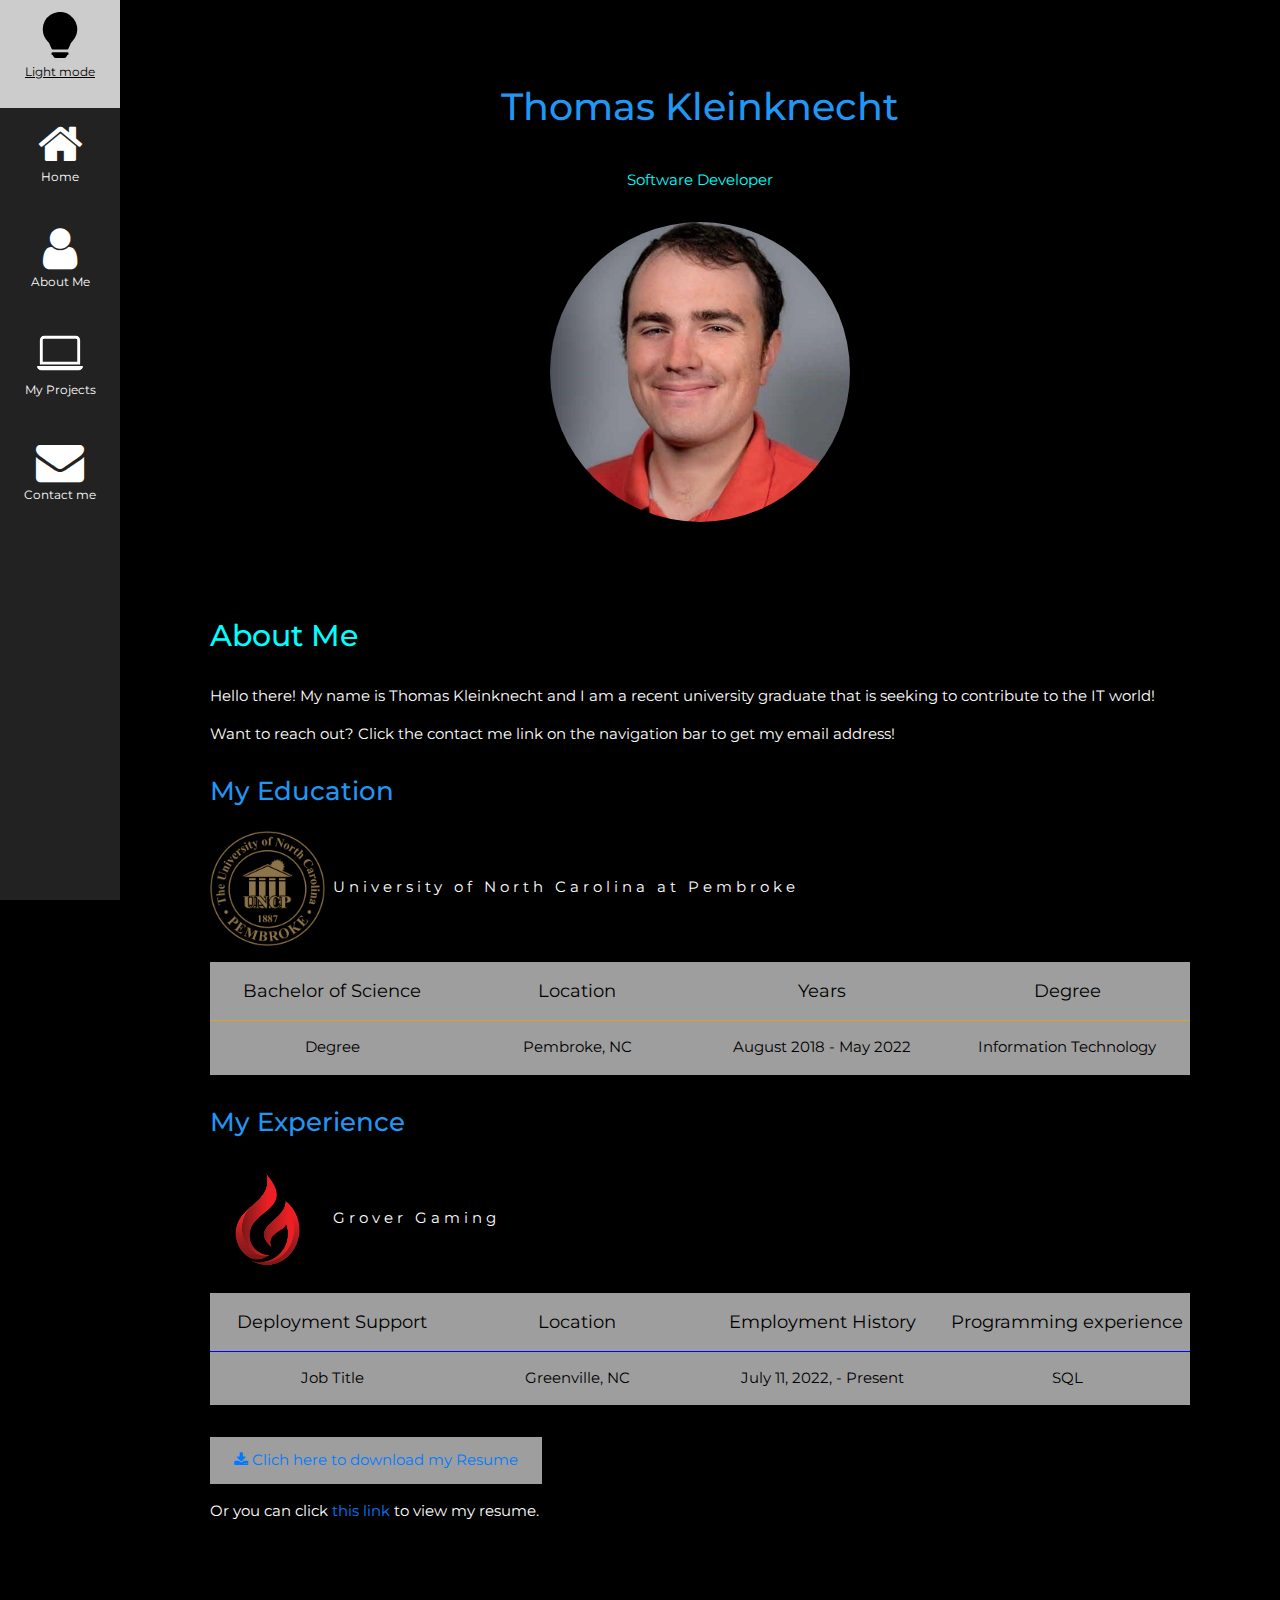
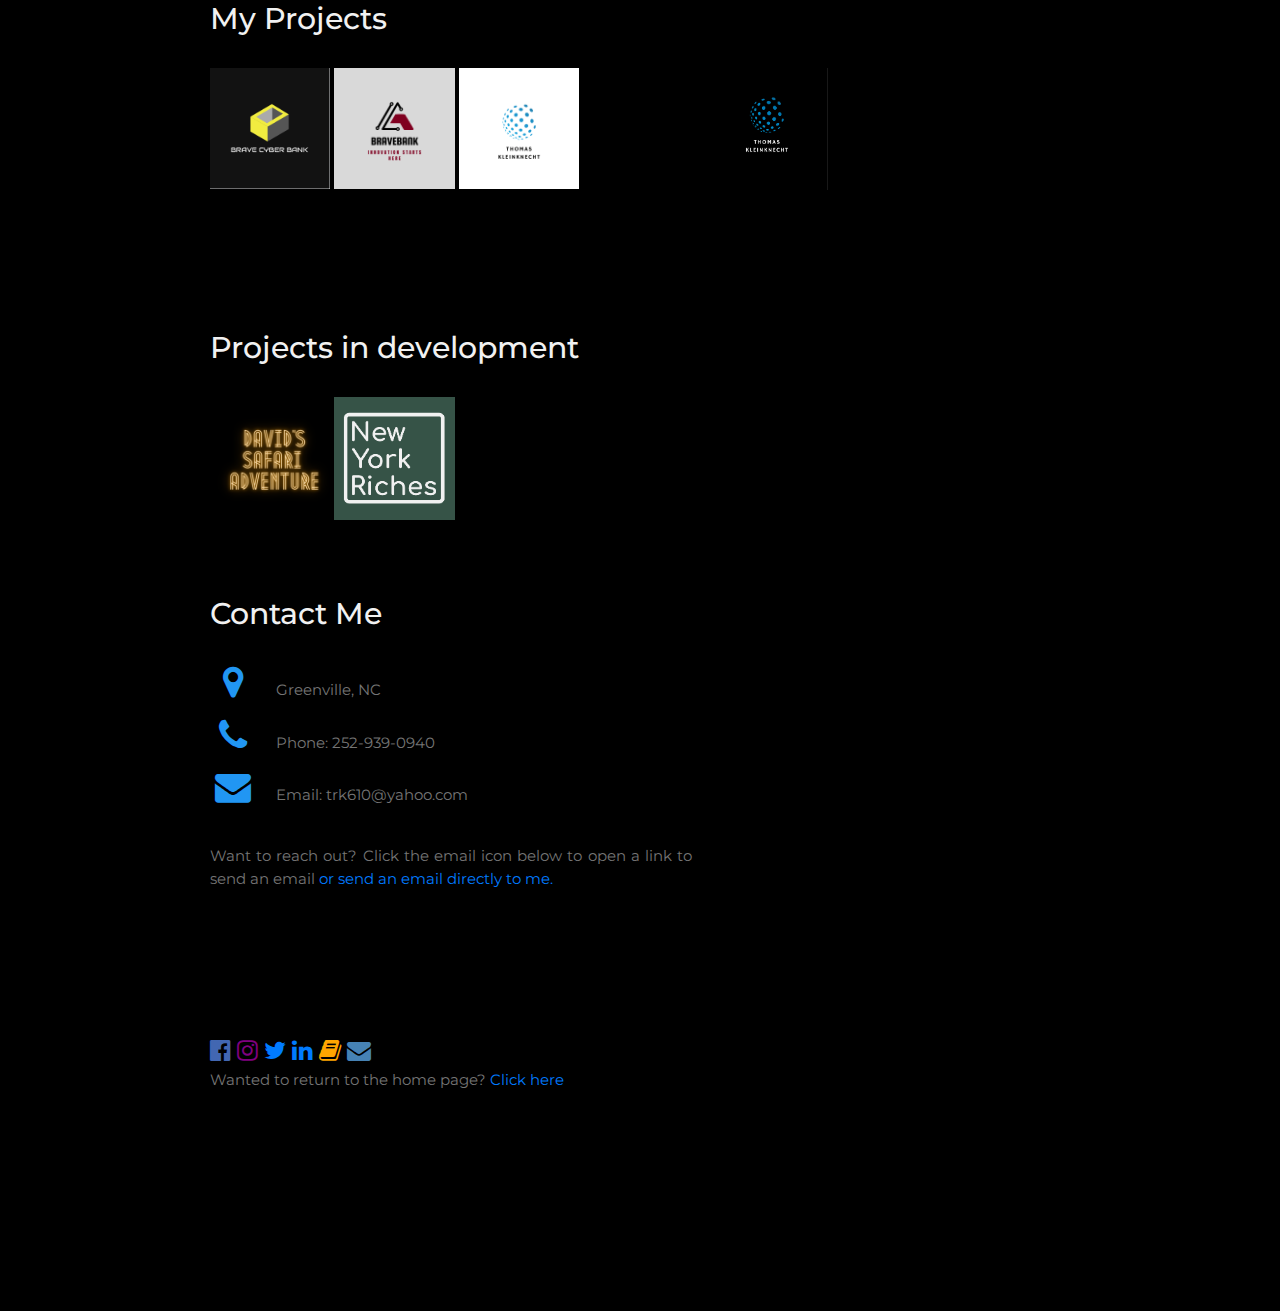
==== index-dark.html @ a7107a4b "Update index-dark.html" ====
<!-- Dark mode for my profolio site -->

<!DOCTYPE html>
<html>
<head>
<title>Thomas's Website </title>
<meta charset="UTF-8">
<meta name="viewport" content="width=device-width, initial-scale=1">
<link rel="icon" type="image/png" sizes="232x232" href="android-chrome-192x192.png">
<link rel="stylesheet" href="https://www.w3schools.com/w3css/4/w3.css">
<link rel="stylesheet" href="sheet.css">
<link rel="stylesheet" href="https://cdn.jsdelivr.net/npm/bootstrap@4.0.0/dist/css/bootstrap.min.css" integrity="sha384-Gn5384xqQ1aoWXA+058RXPxPg6fy4IWvTNh0E263XmFcJlSAwiGgFAW/dAiS6JXm" crossorigin="anonymous">
<link rel="stylesheet" href="path/to/font-awesome/css/font-awesome.min.css">
<link rel="stylesheet" href="https://fonts.googleapis.com/css?family=Montserrat">
<link rel="stylesheet" href="https://cdnjs.cloudflare.com/ajax/libs/font-awesome/4.7.0/css/font-awesome.min.css">
<style>
body, h1, h2, h3, h4, h5, h6 {
  font-family: "Montserrat", sans-serif
}

.w3-row-padding img {
  margin-bottom: 12px
}

/* This code below will set the width to 120 pixels with a black background */
.w3-sidebar {
  width: 120px;background: #222; 
} 

/* This will add a left margin to the page that will matchup with the sidebar */
#main {
  margin-left: 120px
}
/* This will remove margins from "page content" on small screens such as smartphones and tablets */
@media only screen and (max-width: 600px) {#main {margin-left: 0}}
</style>
</head>
<body class="w3-black">

<!-- 
  The icon bar will not be seem on smartphones and other small devies.
  Used and made with help from W3.css to stylize the sidebar 
-->
<nav class="w3-sidebar w3-bar-block w3-small w3-hide-small w3-center">
  <a href="index-light.html"  class="w3-bar-item w3-button w3-padding-large w3-blue">
    <svg xmlns="http://www.w3.org/2000/svg" width="46" height="46" fill="currentColor" class="bi bi-lightbulb-fill" viewBox="0 0 16 16">
      <path d="M2 6a6 6 0 1 1 10.174 4.31c-.203.196-.359.4-.453.619l-.762 1.769A.5.5 0 0 1 10.5 13h-5a.5.5 0 0 1-.46-.302l-.761-1.77a1.964 1.964 0 0 0-.453-.618A5.984 5.984 0 0 1 2 6zm3 8.5a.5.5 0 0 1 .5-.5h5a.5.5 0 0 1 0 1l-.224.447a1 1 0 0 1-.894.553H6.618a1 1 0 0 1-.894-.553L5.5 15a.5.5 0 0 1-.5-.5z"/>
    </svg>
    <p>Light mode </p>
  </a>
  
  <a href="#" class="w3-bar-item w3-button w3-padding-large w3-hover-blue">
    <i class="fa fa-home w3-xxxlarge"></i>
    <p>Home</p>
  </a>
  <a href="#about" class="w3-bar-item w3-button w3-padding-large w3-hover-blue">
    <i class="fa fa-user w3-xxxlarge"></i>
    <p>About Me </p>
  </a>
  <a href="#photos" class="w3-bar-item w3-button w3-padding-large w3-hover-blue">
    <svg xmlns="http://www.w3.org/2000/svg" width="46" height="46" fill="currentColor" class="bi bi-laptop" viewBox="0 0 16 16">
      <path d="M13.5 3a.5.5 0 0 1 .5.5V11H2V3.5a.5.5 0 0 1 .5-.5h11zm-11-1A1.5 1.5 0 0 0 1 3.5V12h14V3.5A1.5 1.5 0 0 0 13.5 2h-11zM0 12.5h16a1.5 1.5 0 0 1-1.5 1.5h-13A1.5 1.5 0 0 1 0 12.5z"/>
    </svg>
    <p>My Projects </p>
  </a>
  <a href="#contact" class="w3-bar-item w3-button w3-padding-large w3-hover-blue">
    <i class="fa fa-envelope w3-xxxlarge"></i>
    <p>Contact me </p>

  
</nav>



<!--This below will create a navigation bar for smartphones and small devices -->
<div class="w3-top w3-hide-large w3-hide-medium" id="myNavbar">
  <div class="w3-bar w3-black w3-opacity w3-hover-opacity-off w3-center w3-small">
    <a href="index-light.html" style="width:25% !important">Light Mode </a>
    <a href="#" class="w3-bar-item w3-button" style="width:25% !important">Home </a>
    <a href="#about" class="w3-bar-item w3-button" style="width:25% !important">About Me</a>
    <a href="#photos" class="w3-bar-item w3-button" style="width:25% !important">My Projects</a>
    <a href="#contact" class="w3-bar-item w3-button" style="width:25% !important">Contact Me</a>
  </div>
</div>

<!-- Page Content for my profolio -->
<div class="w3-padding-large" id="main">
 <!--Will show up as header of the site -->
  <header class="w3-container w3-padding-32 w3-center w3-black" id="home">
    <h1 class="w3-padding-16 w3-text-blue"><span class="w3-hide-small"></span> Thomas Kleinknecht</h1>
    <p class="w3-padding-16 w3-text-aqua">Software Developer</p>
    <div class="pic-view">
      <img class="picture" src="ThomasK.jpg" alt="Thomas Kleinknecht Picture">
  </div>
  </header>

 <!-- This below will be the about me section of the site.  -->
  <div class="w3-content w3-justify w3-text-white w3-padding-64" id="about">
    <h2 class="w3-text-aqua">About Me </h2>
    <hr style="width:200px" class="w3-opacity">
    <p>Hello there! My name is Thomas Kleinknecht and I am a recent university graduate that is seeking to contribute to the IT world! </p>

    <p>   Want to reach out? Click the contact me link on the navigation bar to get my email address! </p>
    </p>

    <h3 class="w3-padding-16 w3-text-blue">My Education </h3>
    <p class="w3-wide"><img src="uncp.png"> University of North Carolina at Pembroke </p>
    <div class="w3-black">
    </div>
    
    
    <div class="w3-row w3-center w3-padding-6 w3-section w3-gray">
      <div class="w3-quarter w3-section">
        <span class="w3-large">Bachelor of Science </span><br>
        <hr class="gold">
        Degree
      </div>
      <div class="w3-quarter w3-section">
        <span class="w3-large">Location  </span><br>
        <hr class="gold">
        Pembroke, NC
      </div>
      <div class="w3-quarter w3-section">
        <span class="w3-large">Years  </span><br>
        <hr class="gold">
        August 2018  -   May 2022

      </div>
      <div class="w3-quarter w3-section">
        <span class="w3-large">Degree </span><br>
        <hr class="gold">
       Information Technology
      </div>
    </div>
    <h3 class="w3-padding-16 w3-text-blue">My Experience </h3>
    <p class="w3-wide"><img src="grover.png"> Grover Gaming </p>
    <div class="w3-white">
    </div>
    
    
    <div class="w3-row w3-center w3-padding-6 w3-section w3-gray">
      <div class="w3-quarter w3-section">
        <span class="w3-large">Deployment Support </span><br>
        <hr class="blue">
        Job Title
      </div>
      <div class="w3-quarter w3-section">
        <span class="w3-large">Location  </span><br>
        <hr class="blue">
        Greenville, NC
      </div>
      <div class="w3-quarter w3-section">
        <span class="w3-large">Employment History  </span><br>
        <hr class="blue">
        July 11, 2022,  -   Present 
      </div>
      <div class="w3-quarter w3-section">
        <span class="w3-large">Programming experience </span><br>
        <hr class="blue">
        SQL
      </div>
    </div>
    <button class="w3-button w3-grey w3-padding-large w3-section">
    <a href="Thomas_Kleinknecht_Resume.pdf" target="_blank"><i class="fa fa-download"></i> Clich here to download my Resume </a>
    </button>
    <p>
      Or you can click <a href="https://docs.google.com/document/d/1OtsL4qNmpnquXPezZ0rL-PAHbbCFYBATokpCuywB1x0/edit#">this link </a> to 
      view my resume.  
    </p>
   
   
  
  <!-- Section for my projects on the site -->
  <div class="w3-padding-64 w3-content" id="photos">
    <h2 class="w3-text-light-grey">My Projects </h2>
    <hr style="width:200px" class="w3-opacity">

    
    <!-- Code below places and adjusts the images that have been placed on site -->
    <div class="w3-row-padding" style="margin:0 -16px">
      <div class="w3-half">
        <a href="https://github.com/trk-999/bravecyberbank"><img src="CyberBank_logo.png" style="width:25%"></a>
        <a href="https://github.com/trk-999/BraveCyberBankVersion2"> <img src="bravebank.jpg.png" style="width:25%"></a>
        <a href="https://github.com/trk-999/Profolio"><img src="Thomas_Kleinknecht.png" style="width:25%"></a>
      </div>
      
      <div class="w3-half">
        <a href="https://github.com/trk-999/thomas-kleinknecht.github.io"><img src="updated-logo - Copy.png" style="width:25%"></a>
      </div>
    <!-- End the photos for the page -->
    </div>
  <!-- End finished projects for the page -->
  </div>

  <div class="w3-padding-64 w3-content" id="photos">
    <h2 class="w3-text-light-grey">Projects in development </h2>
    <hr style="width:200px" class="w3-opacity">

    <div class="w3-row-padding" style="margin:0 -16px">
      <div class="w3-half">
        <a href="https://github.com/trk-999/david-safarai-adventure/tree/main"><img src="david.png" style="width:25%"></a>
        <a href="https://github.com/trk-999/new-york-riches"><img src="new-york-riches.png" style="width:25%;"></a>
        

 <!-- Begins the contact section for the profolio -->
  <div class="w3-padding-64 w3-content w3-text-grey" id="contact">
    <h2 class="w3-text-light-grey">Contact Me</h2>
    <hr style="width:200px" class="w3-opacity">

    <div class="w3-section">
      <p><i class="fa fa-map-marker fa-fw w3-text-blue w3-xxlarge w3-margin-right"></i> Greenville, NC</p>
      <p><i class="fa fa-phone fa-fw w3-text-blue w3-xxlarge w3-margin-right"></i> Phone: 252-939-0940</p>
      <p><i class="fa fa-envelope fa-fw w3-text-blue w3-xxlarge w3-margin-right"> </i> Email: trk610@yahoo.com</p>
    </div><br>
    <p>Want to reach out? Click the email icon below to open a link to send an email <a href="mailto:trk610@yahoo.com">or send an email directly to me.</a></p>

   
    <!-- Ends the contact section for my profolio -->
  </div>
  
    <!-- This is the ending section of content for my profolio  -->
  <footer class="w3-content w3-padding-64 w3-text-grey w3-xlarge">
    <a href="https://www.facebook.com/thomas.kleinknecht.54"<i class="fa fa-facebook-official w3-hover-opacity" style="color: #4267B2"></i> </a>
    <a href="https://www.instagram.com/thom.k610/?theme=dark"<i class="fa fa-instagram w3-hover-opacity" style="color:purple"></i> </a>
    <a href="https://twitter.com/Trk610K"><i class="fa fa-twitter w3-hover-opacity"></i></a>
    <a href="https://www.linkedin.com/in/thomas-kleinknecht/"<i class="fa fa-linkedin w3-hover-opacity"></i> </a>
    <a href="https://thomaskleinknecht.substack.com/"><i class="fa fa-book" style="color:orange"></i></a>
    <a href="mailto:trk610@yahoo.com"><i class="fa fa-envelope" style="color:steelblue;"></i> </a>
    <p class="w3-medium">Wanted to return to the home page? <a href="file:///C:/Users/trk61/OneDrive/Desktop/Profolio/index-dark.html"  class="w3-hover-text-white"> Click here</a></p>
  <!-- The last part of footer. -->
  </footer>

<!-- Finishes all the content of my profolio -->
</div>

</body>
</html>
---- sheet.css ----
.picture {
    width: 300px;
    border-radius: 150px;
}

img {
    width: 115px;
    length: 115px;
}

hr.blue {
    border-top: 1px solid blue;
  }

  hr.gold {
    border-top: 1px solid goldenrod;
  }
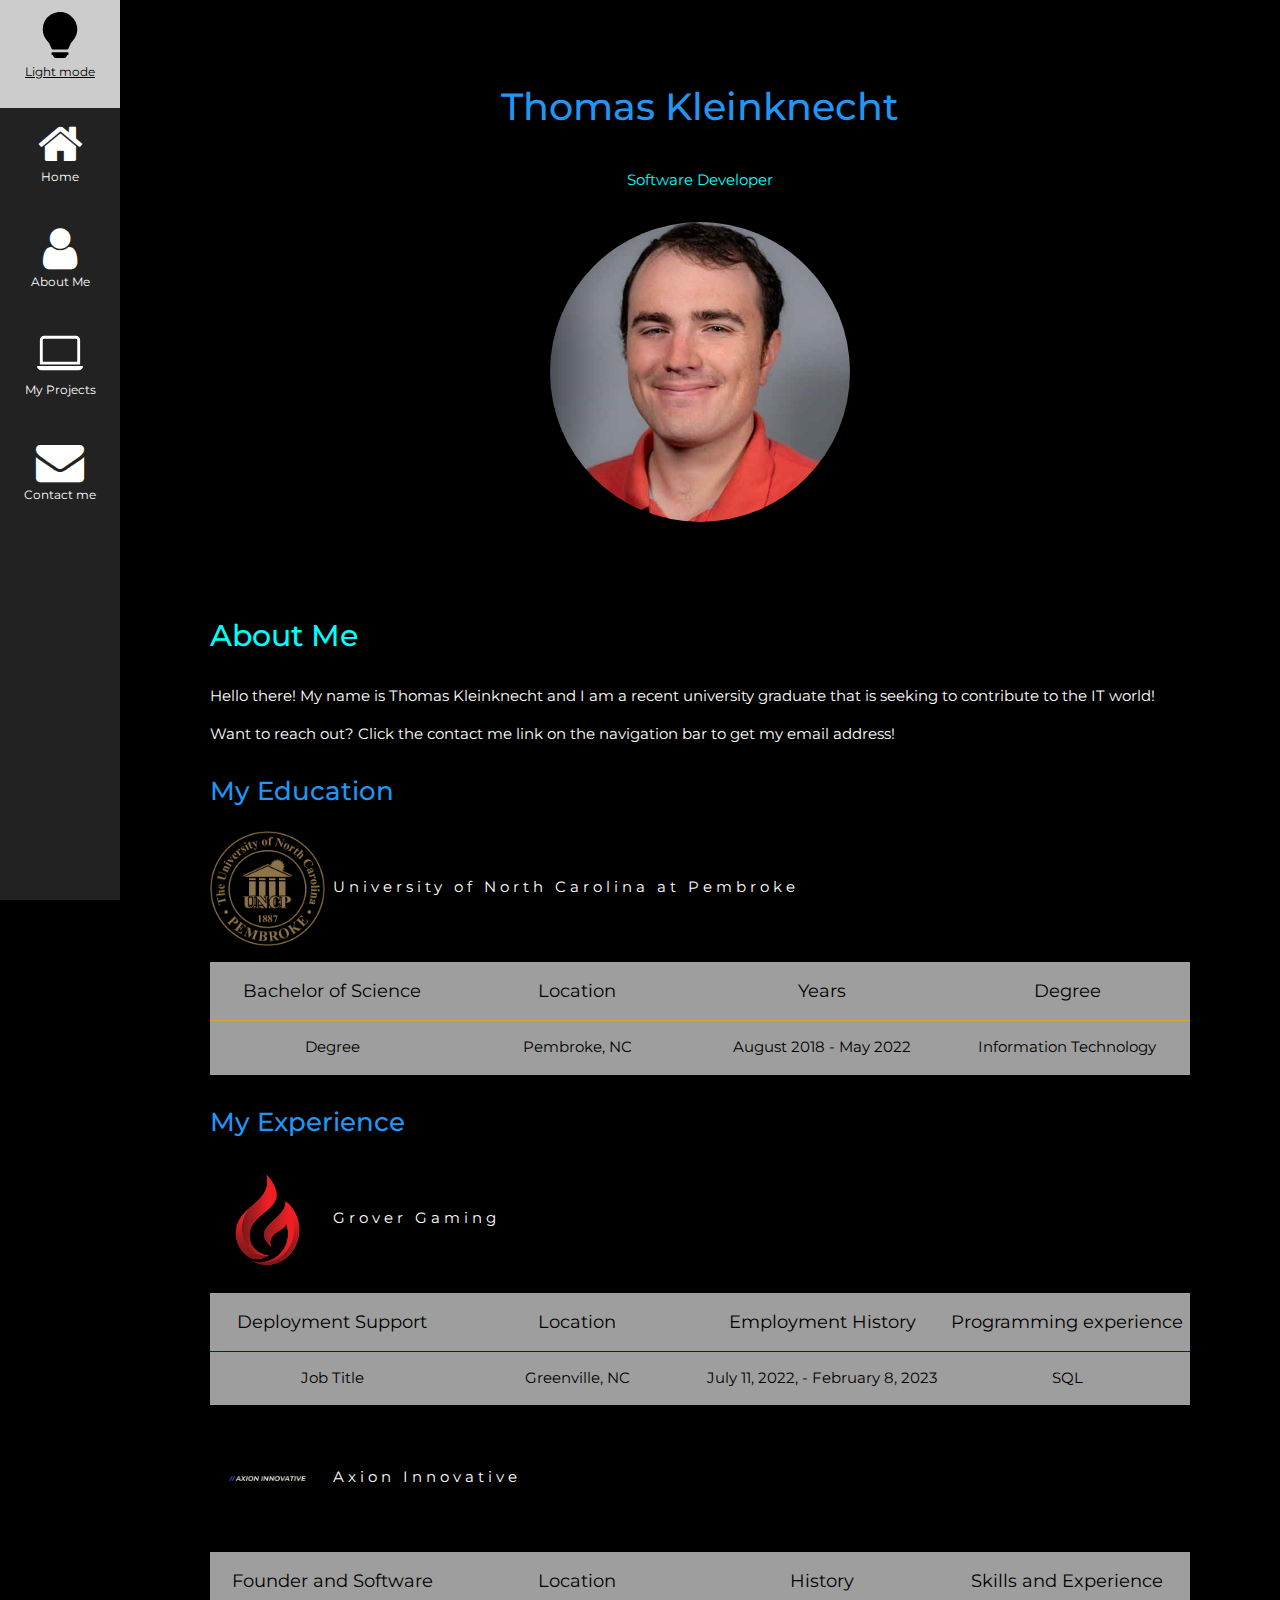
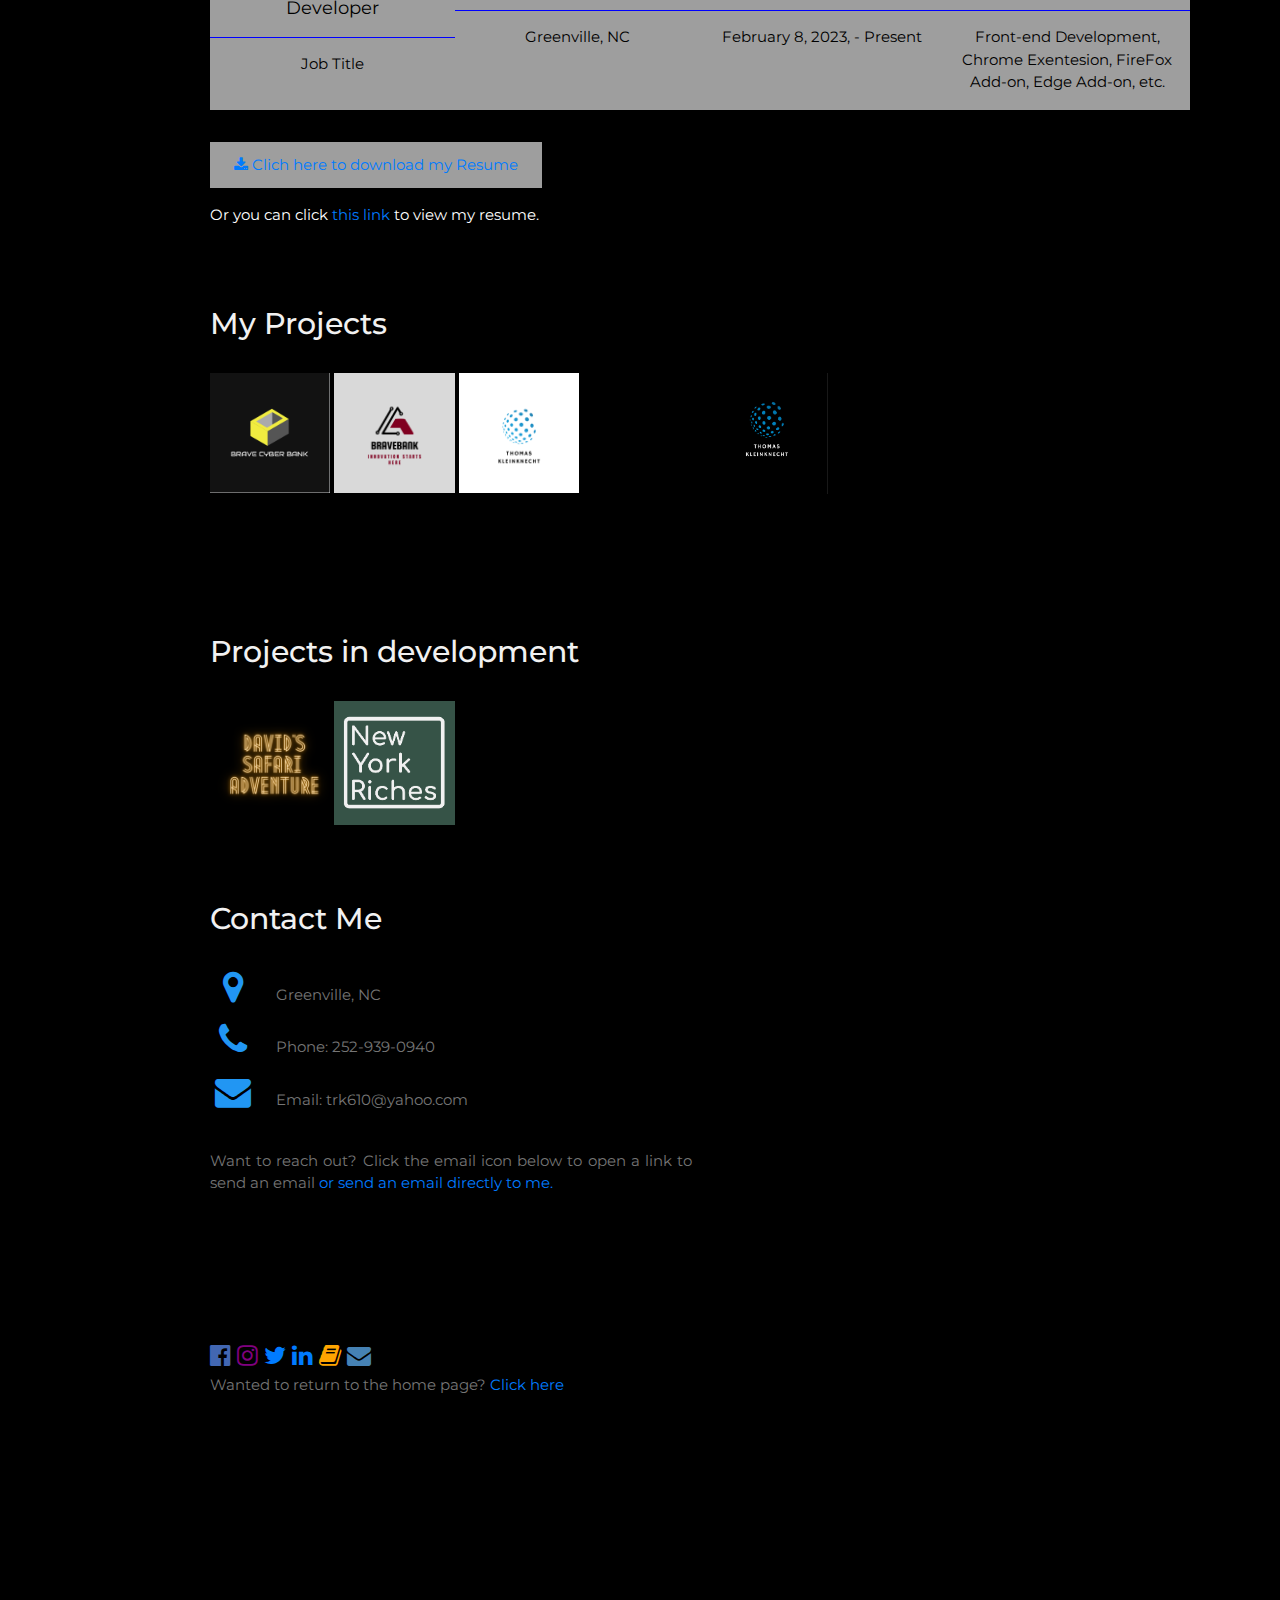
==== commit e23a50f2: "Updating website." ====
--- a/index-dark.html
+++ b/index-dark.html
@@ -152,7 +152,7 @@
       <div class="w3-quarter w3-section">
         <span class="w3-large">Employment History  </span><br>
         <hr class="blue">
-        July 11, 2022,  -   Present 
+        July 11, 2022,  -   February 8, 2023 
       </div>
       <div class="w3-quarter w3-section">
         <span class="w3-large">Programming experience </span><br>
@@ -160,6 +160,32 @@
         SQL
       </div>
     </div>
+
+    
+    <p class="w3-wide"><img src="axion.png"> Axion Innovative </p>
+    <div class="w3-row w3-center w3-padding-6 w3-section w3-gray">
+      <div class="w3-quarter w3-section">
+        <span class="w3-large">Founder and Software Developer </span><br>
+        <hr class="blue">
+        Job Title
+      </div>
+      <div class="w3-quarter w3-section">
+        <span class="w3-large">Location  </span><br>
+        <hr class="blue">
+        Greenville, NC
+      </div>
+      <div class="w3-quarter w3-section">
+        <span class="w3-large"> History  </span><br>
+        <hr class="blue">
+        February 8, 2023,  -   Present
+      </div>
+      <div class="w3-quarter w3-section">
+        <span class="w3-large"> Skills and Experience </span><br>
+        <hr class="blue">
+        Front-end Development, Chrome Exentesion, FireFox Add-on, Edge Add-on, etc.
+      </div>
+    </div>
+
     <button class="w3-button w3-grey w3-padding-large w3-section">
     <a href="Thomas_Kleinknecht_Resume.pdf" target="_blank"><i class="fa fa-download"></i> Clich here to download my Resume </a>
     </button>
@@ -226,7 +252,7 @@
     <a href="https://www.linkedin.com/in/thomas-kleinknecht/"<i class="fa fa-linkedin w3-hover-opacity"></i> </a>
     <a href="https://thomaskleinknecht.substack.com/"><i class="fa fa-book" style="color:orange"></i></a>
     <a href="mailto:trk610@yahoo.com"><i class="fa fa-envelope" style="color:steelblue;"></i> </a>
-    <p class="w3-medium">Wanted to return to the home page? <a href="file:///C:/Users/trk61/OneDrive/Desktop/Profolio/index-dark.html"  class="w3-hover-text-white"> Click here</a></p>
+    <p class="w3-medium">Wanted to return to the home page? <a href="index-dark.html"  class="w3-hover-text-white"> Click here</a></p>
   <!-- The last part of footer. -->
   </footer>
 
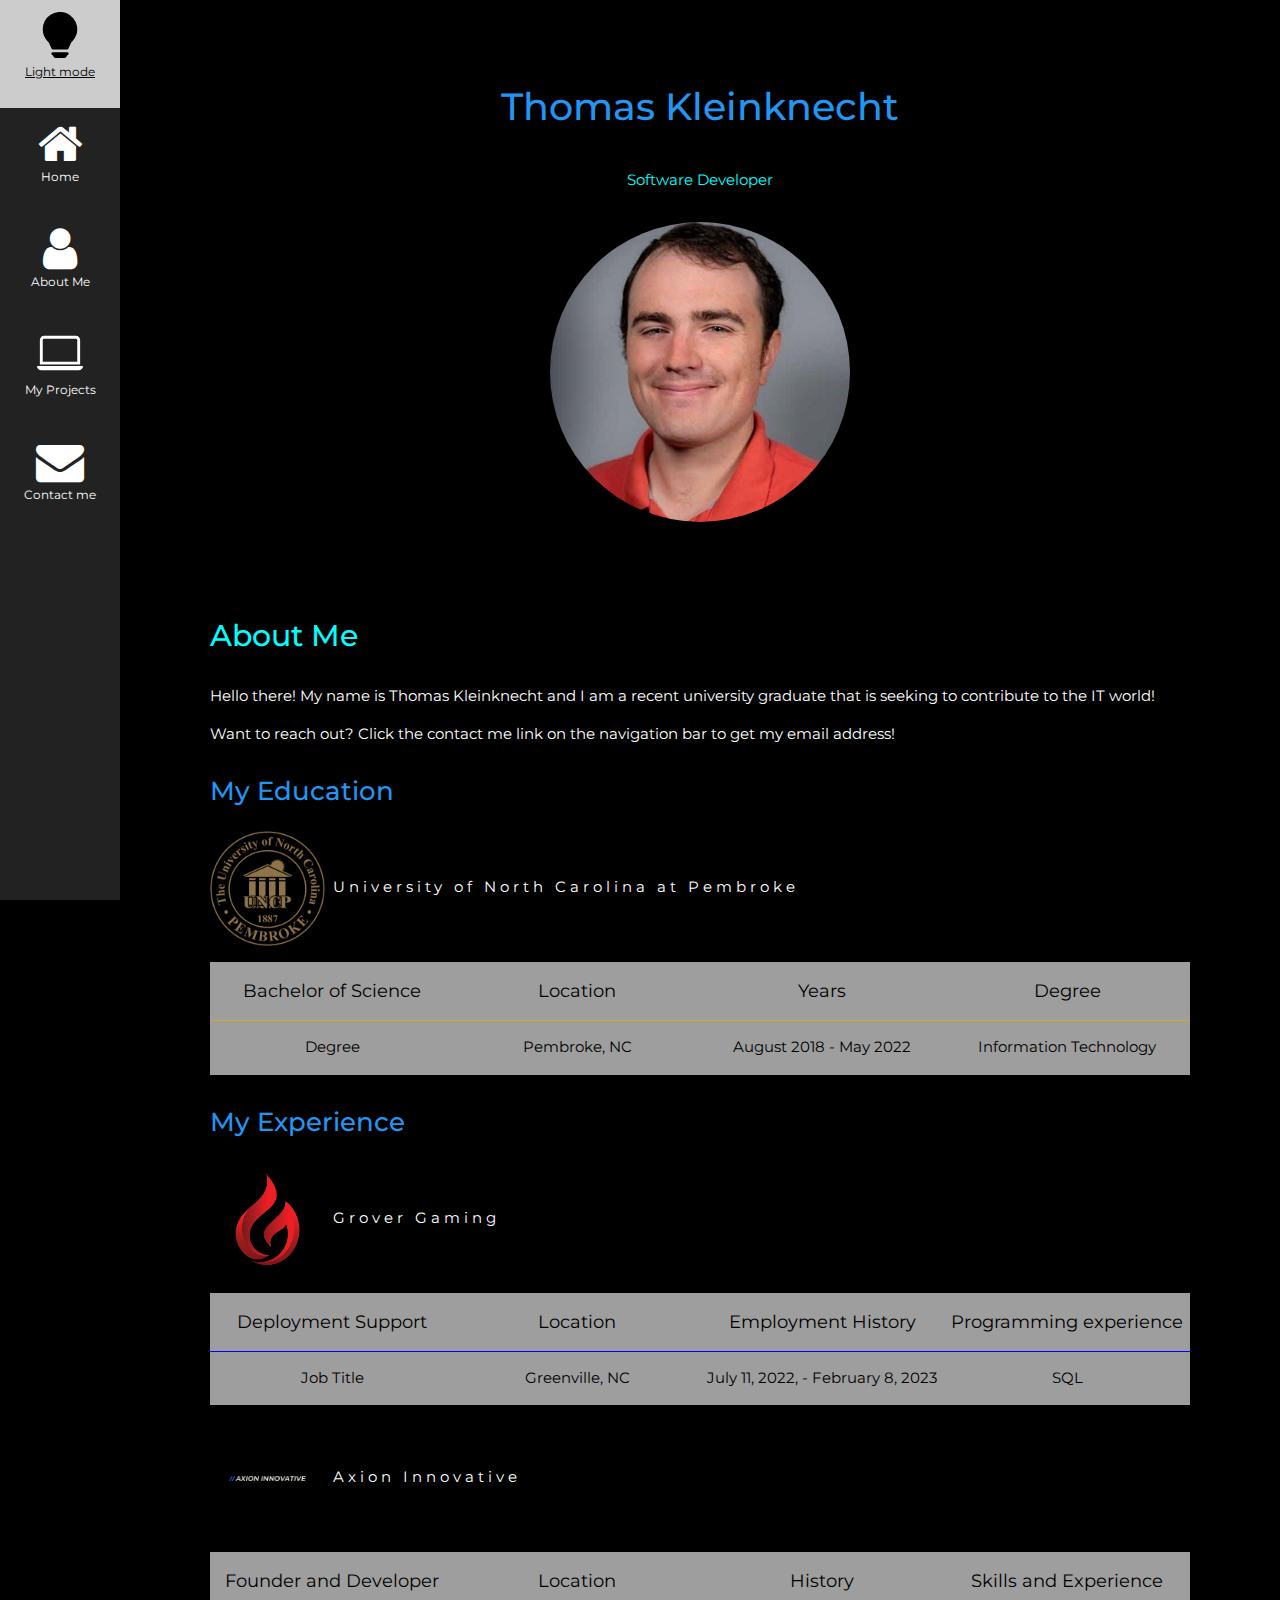
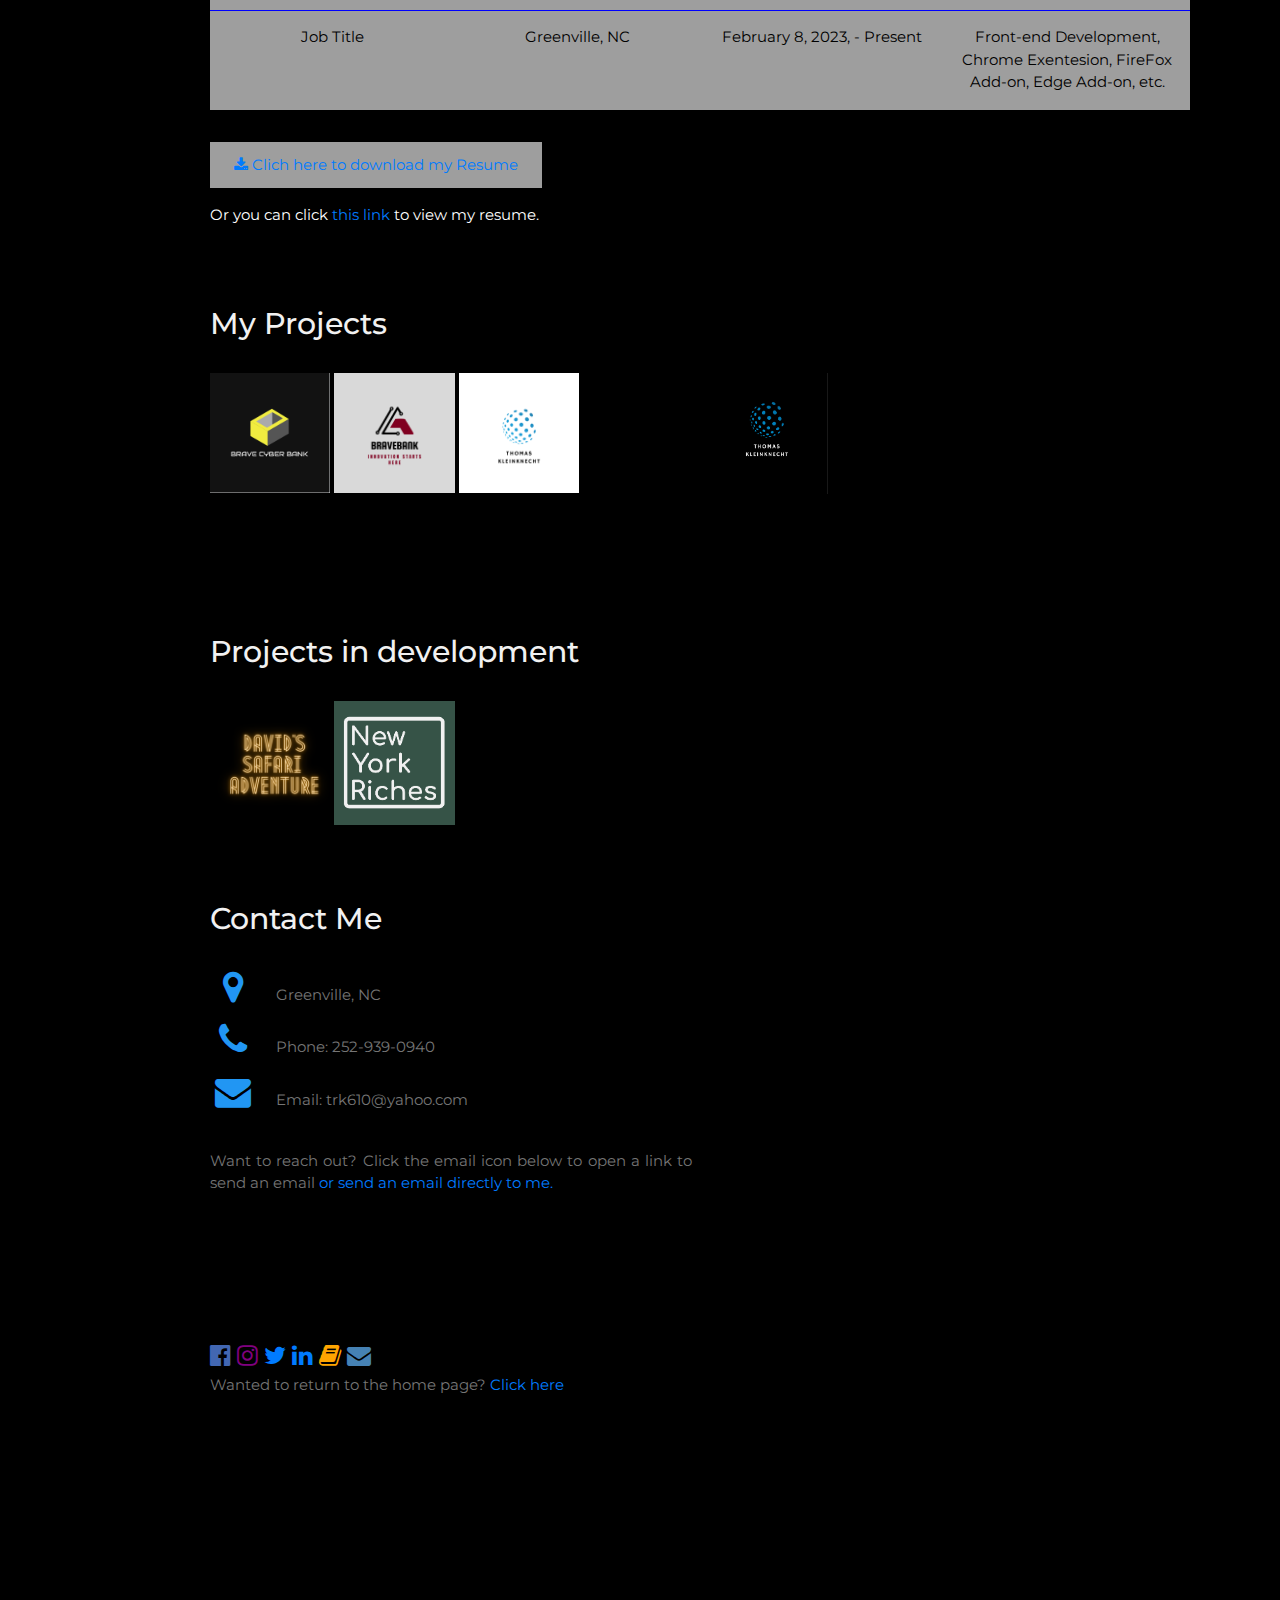
==== commit a40c9a97: "Modifying and updating website." ====
--- a/index-dark.html
+++ b/index-dark.html
@@ -165,7 +165,7 @@
     <p class="w3-wide"><img src="axion.png"> Axion Innovative </p>
     <div class="w3-row w3-center w3-padding-6 w3-section w3-gray">
       <div class="w3-quarter w3-section">
-        <span class="w3-large">Founder and Software Developer </span><br>
+        <span class="w3-large">Founder and Developer </span><br>
         <hr class="blue">
         Job Title
       </div>
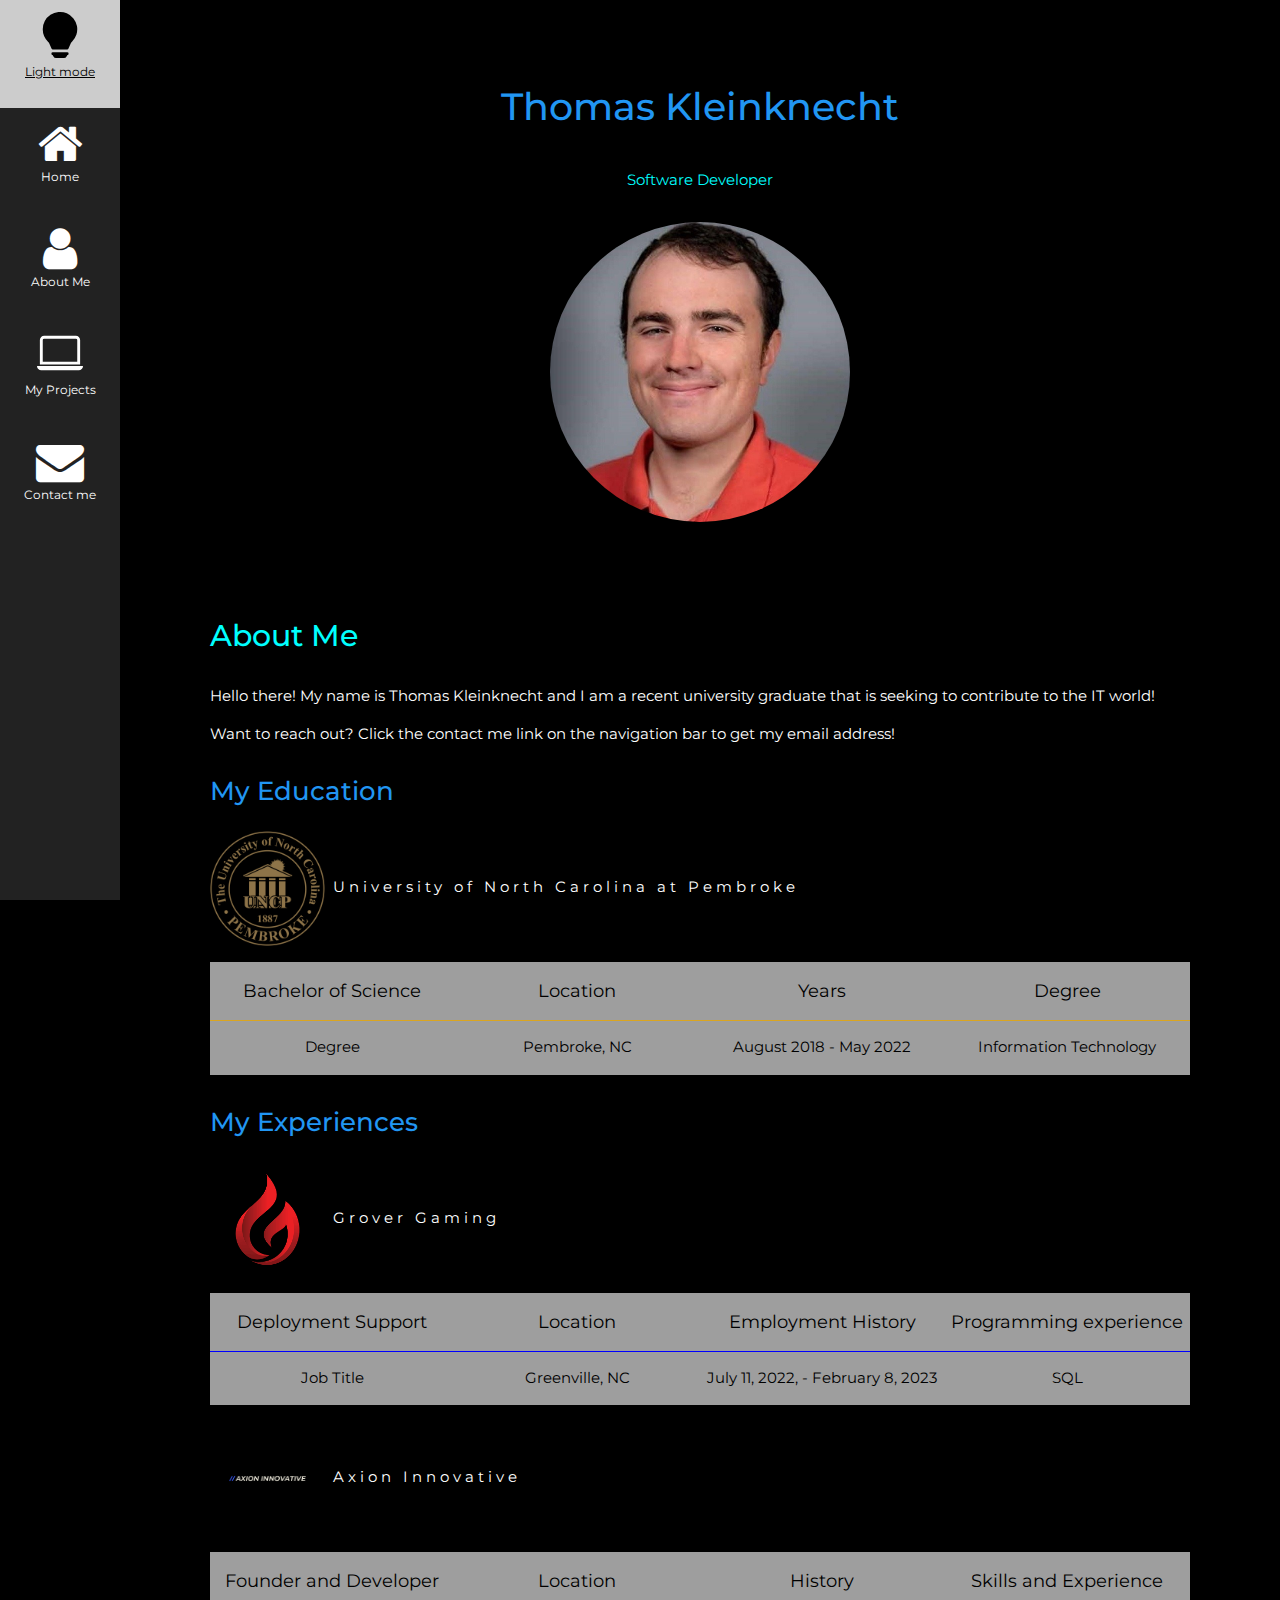
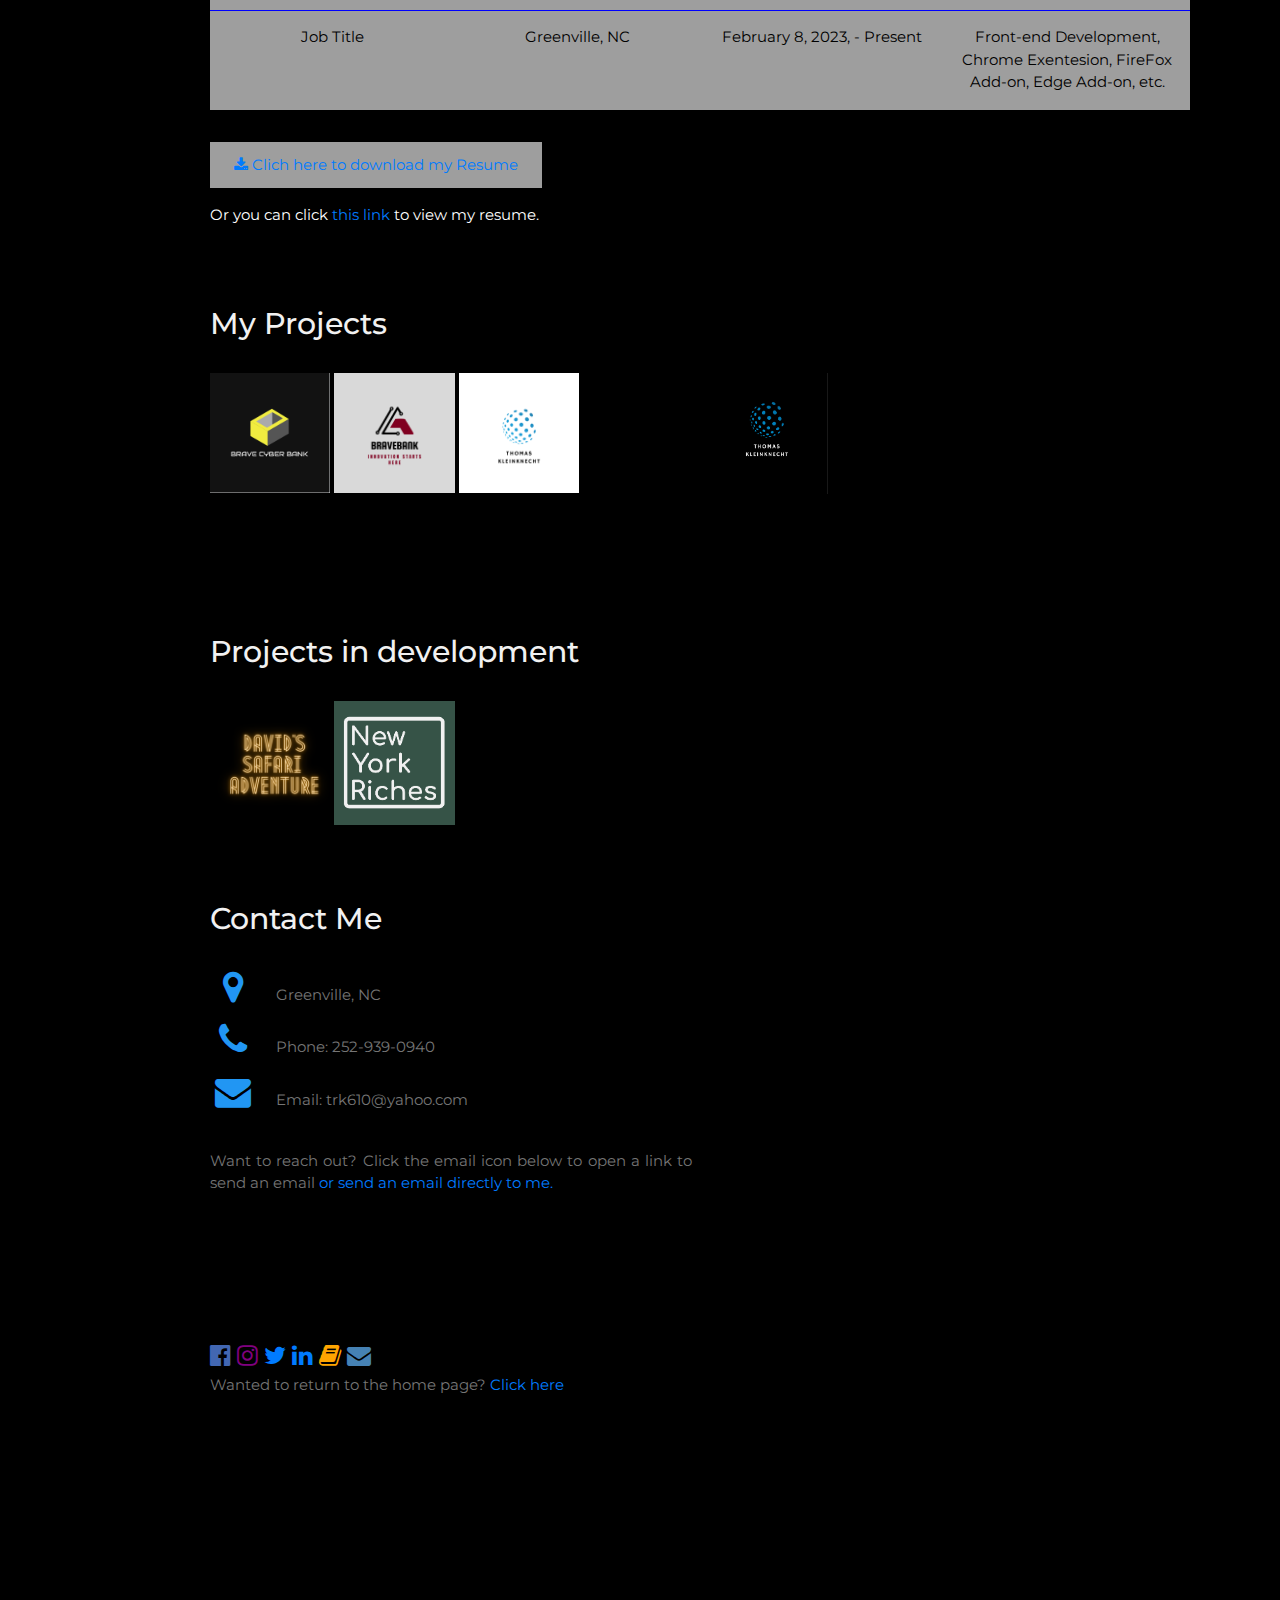
==== commit 1e51da8e: "Modifying website." ====
--- a/index-dark.html
+++ b/index-dark.html
@@ -132,7 +132,7 @@
        Information Technology
       </div>
     </div>
-    <h3 class="w3-padding-16 w3-text-blue">My Experience </h3>
+    <h3 class="w3-padding-16 w3-text-blue">My Experiences </h3>
     <p class="w3-wide"><img src="grover.png"> Grover Gaming </p>
     <div class="w3-white">
     </div>
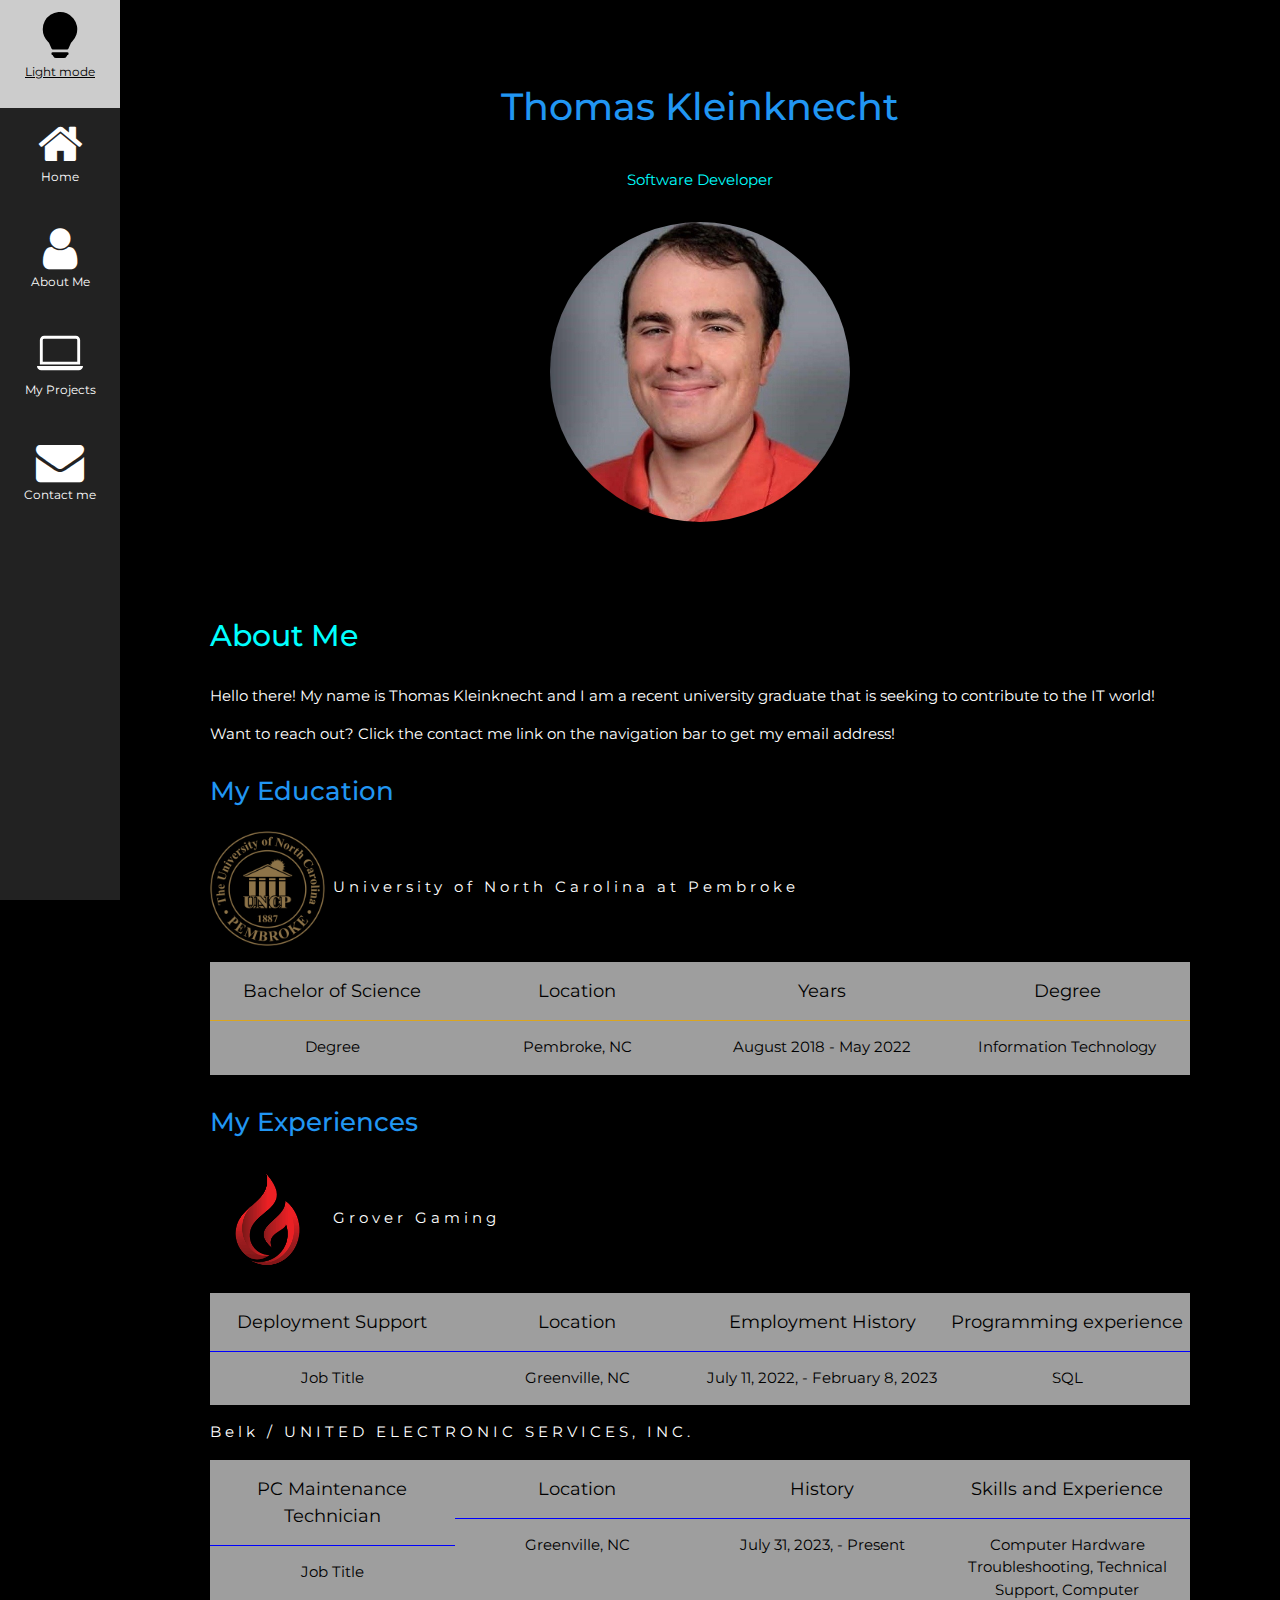
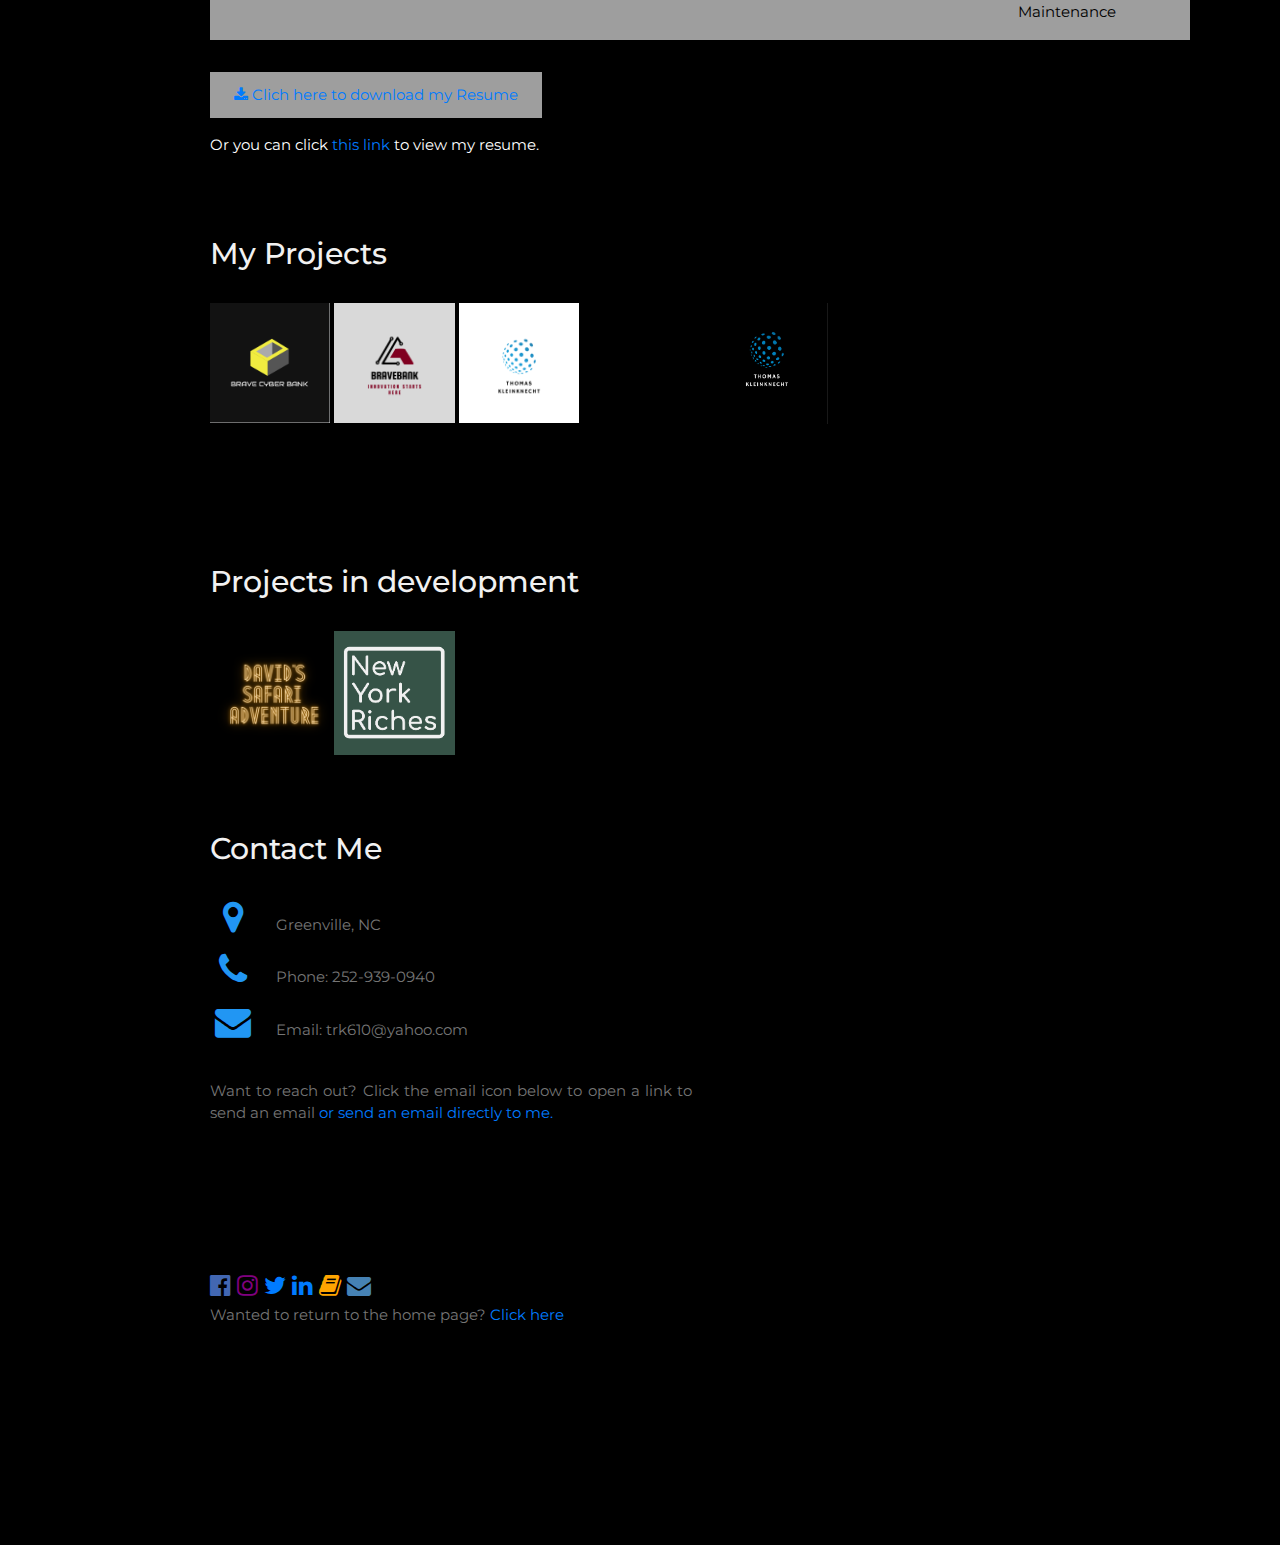
==== commit ec3f68b2: "Changes to website" ====
--- a/index-dark.html
+++ b/index-dark.html
@@ -162,10 +162,10 @@
     </div>
 
     
-    <p class="w3-wide"><img src="axion.png"> Axion Innovative </p>
+    <p class="w3-wide"> Belk / UNITED ELECTRONIC SERVICES, INC.  </p>
     <div class="w3-row w3-center w3-padding-6 w3-section w3-gray">
       <div class="w3-quarter w3-section">
-        <span class="w3-large">Founder and Developer </span><br>
+        <span class="w3-large">PC Maintenance Technician </span><br>
         <hr class="blue">
         Job Title
       </div>
@@ -177,12 +177,12 @@
       <div class="w3-quarter w3-section">
         <span class="w3-large"> History  </span><br>
         <hr class="blue">
-        February 8, 2023,  -   Present
+        July 31, 2023,  -   Present
       </div>
       <div class="w3-quarter w3-section">
         <span class="w3-large"> Skills and Experience </span><br>
         <hr class="blue">
-        Front-end Development, Chrome Exentesion, FireFox Add-on, Edge Add-on, etc.
+        Computer Hardware Troubleshooting, Technical Support, Computer Maintenance
       </div>
     </div>
 
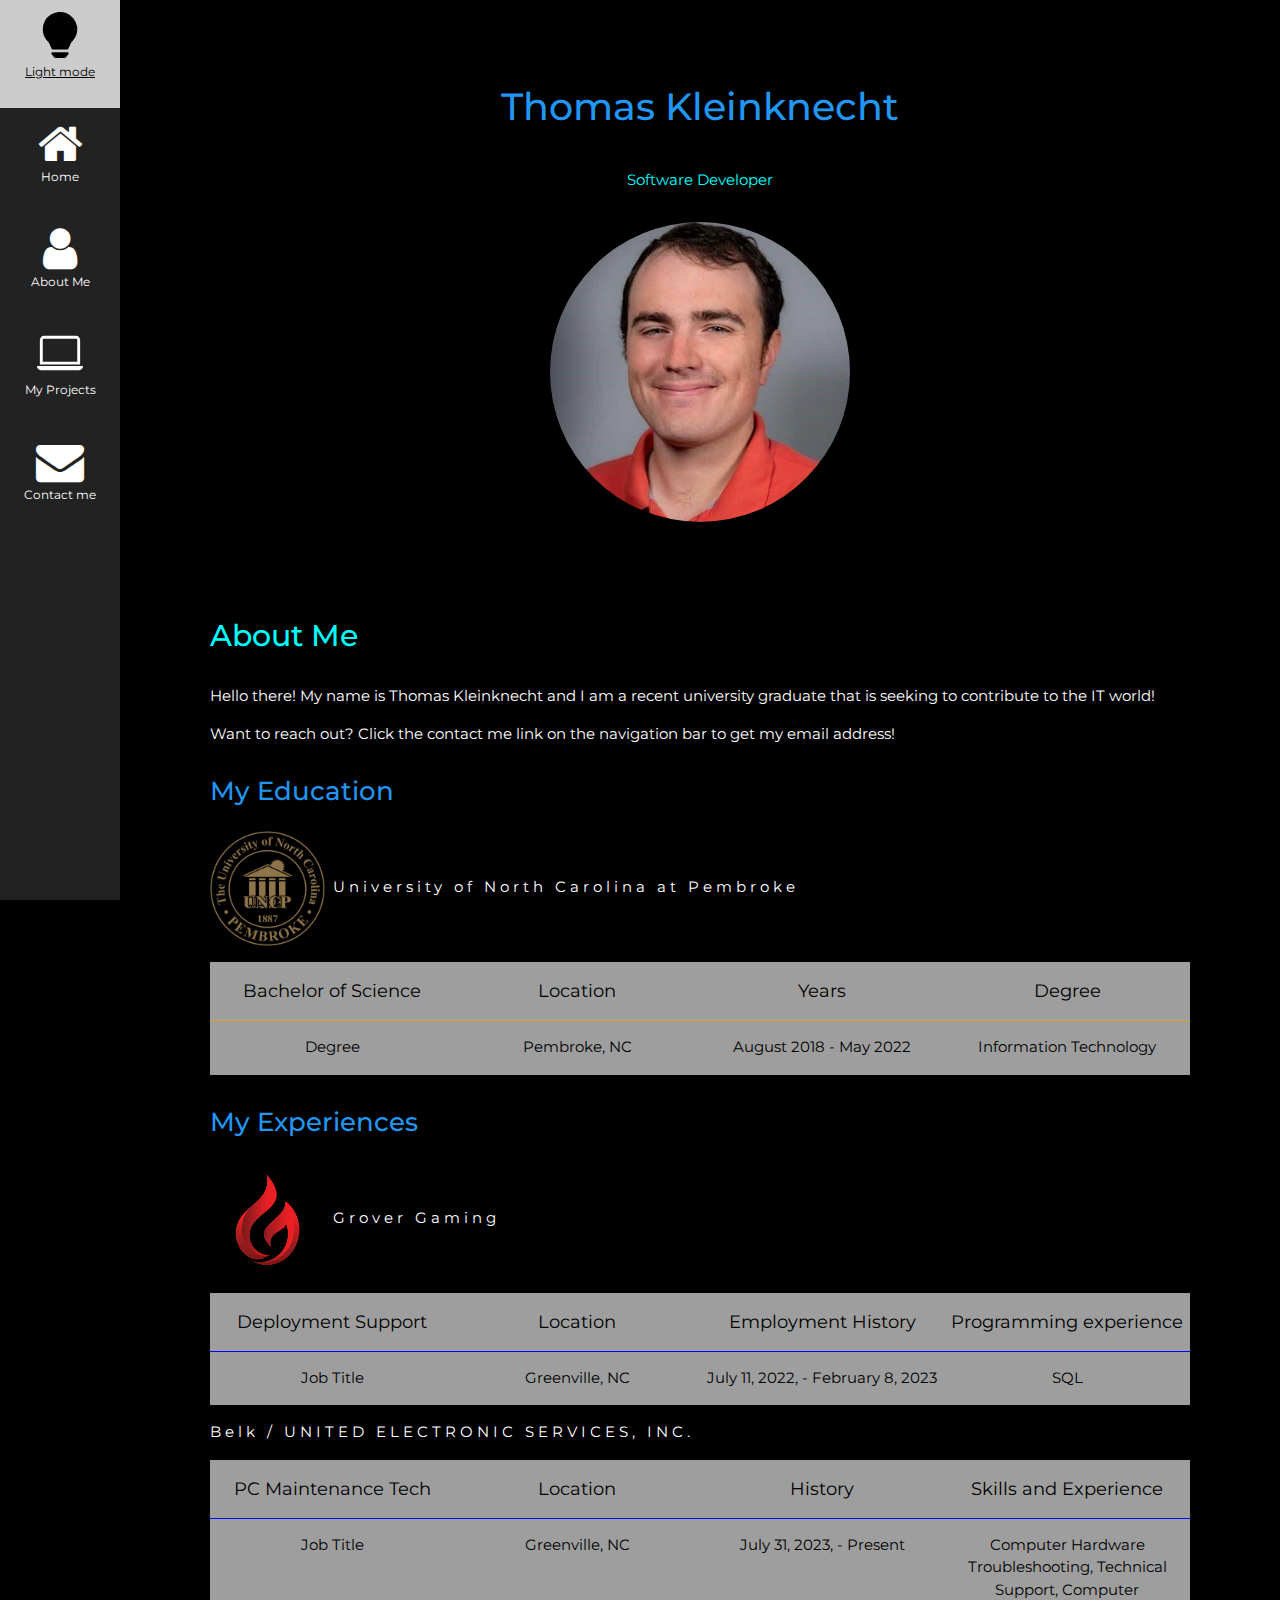
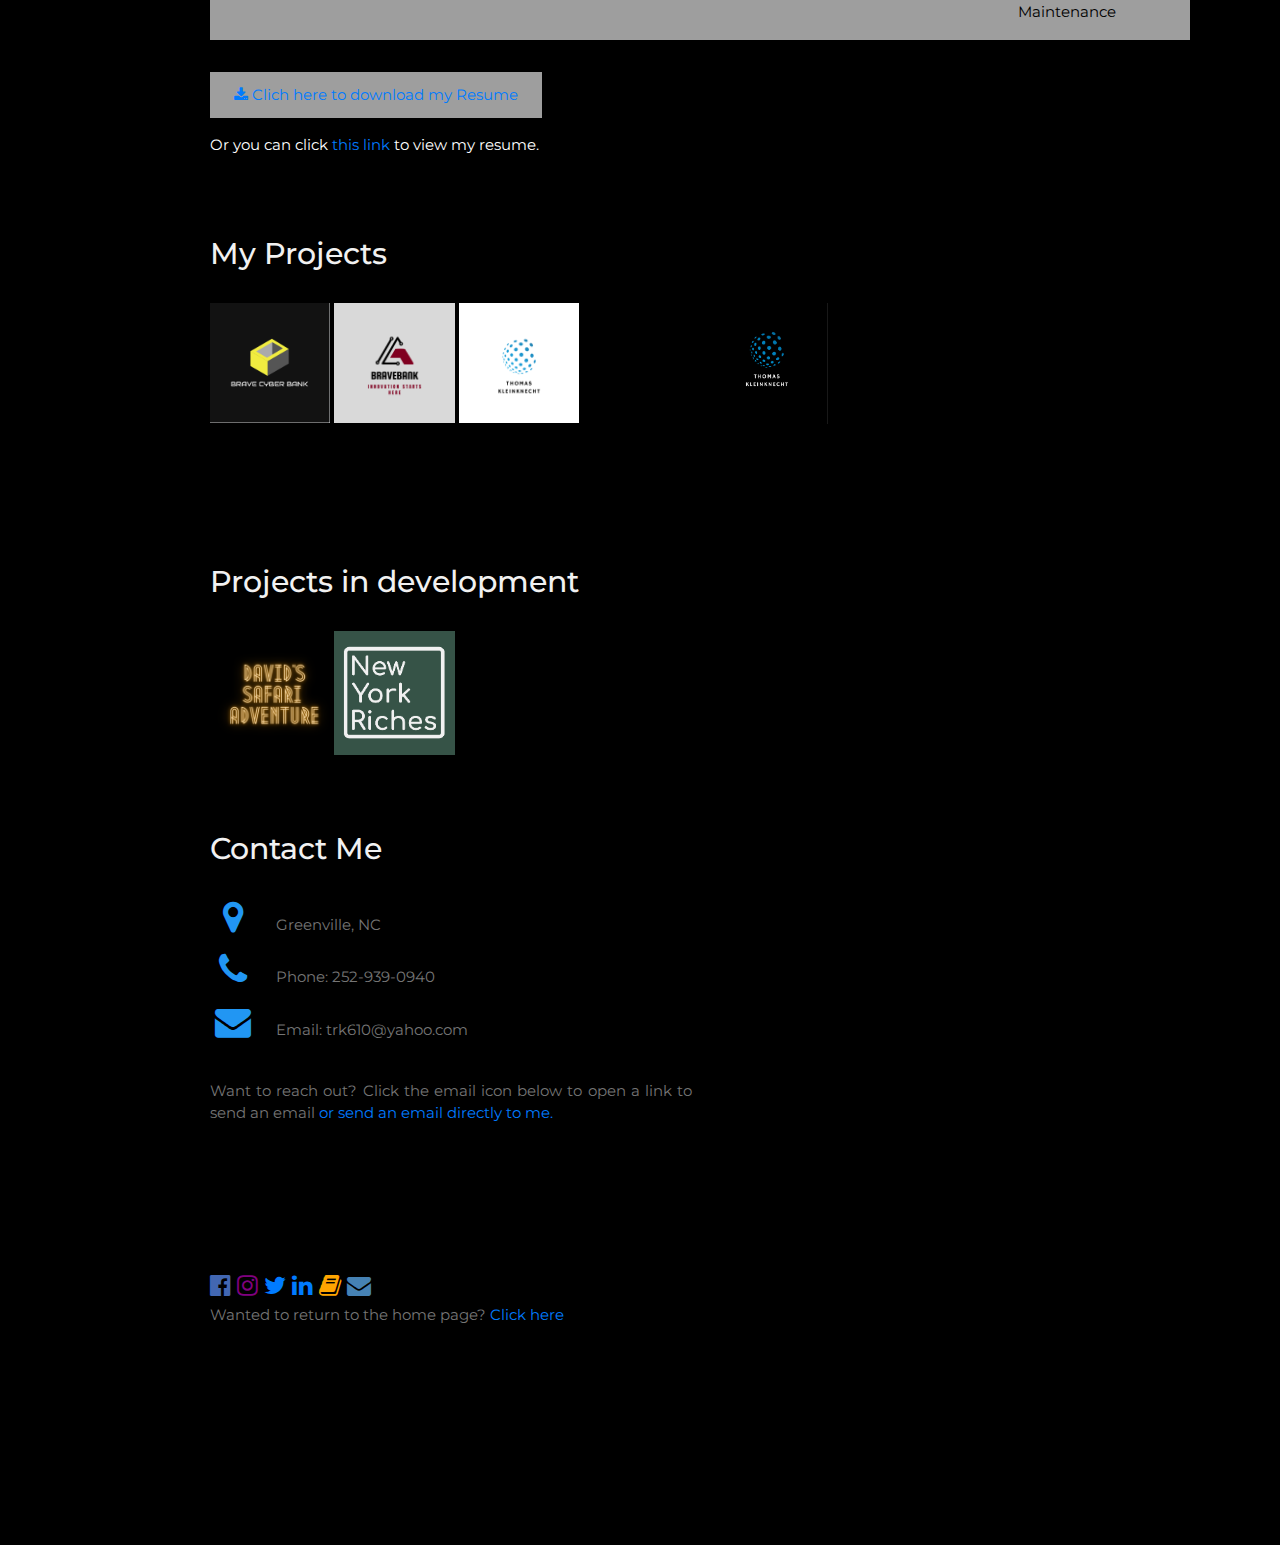
==== commit 19c349d3: "Changes to website" ====
--- a/index-dark.html
+++ b/index-dark.html
@@ -42,7 +42,7 @@
   Used and made with help from W3.css to stylize the sidebar 
 -->
 <nav class="w3-sidebar w3-bar-block w3-small w3-hide-small w3-center">
-  <a href="index-light.html"  class="w3-bar-item w3-button w3-padding-large w3-blue">
+  <a href="index.html"  class="w3-bar-item w3-button w3-padding-large w3-blue">
     <svg xmlns="http://www.w3.org/2000/svg" width="46" height="46" fill="currentColor" class="bi bi-lightbulb-fill" viewBox="0 0 16 16">
       <path d="M2 6a6 6 0 1 1 10.174 4.31c-.203.196-.359.4-.453.619l-.762 1.769A.5.5 0 0 1 10.5 13h-5a.5.5 0 0 1-.46-.302l-.761-1.77a1.964 1.964 0 0 0-.453-.618A5.984 5.984 0 0 1 2 6zm3 8.5a.5.5 0 0 1 .5-.5h5a.5.5 0 0 1 0 1l-.224.447a1 1 0 0 1-.894.553H6.618a1 1 0 0 1-.894-.553L5.5 15a.5.5 0 0 1-.5-.5z"/>
     </svg>
@@ -165,7 +165,7 @@
     <p class="w3-wide"> Belk / UNITED ELECTRONIC SERVICES, INC.  </p>
     <div class="w3-row w3-center w3-padding-6 w3-section w3-gray">
       <div class="w3-quarter w3-section">
-        <span class="w3-large">PC Maintenance Technician </span><br>
+        <span class="w3-large">PC Maintenance Tech </span><br>
         <hr class="blue">
         Job Title
       </div>
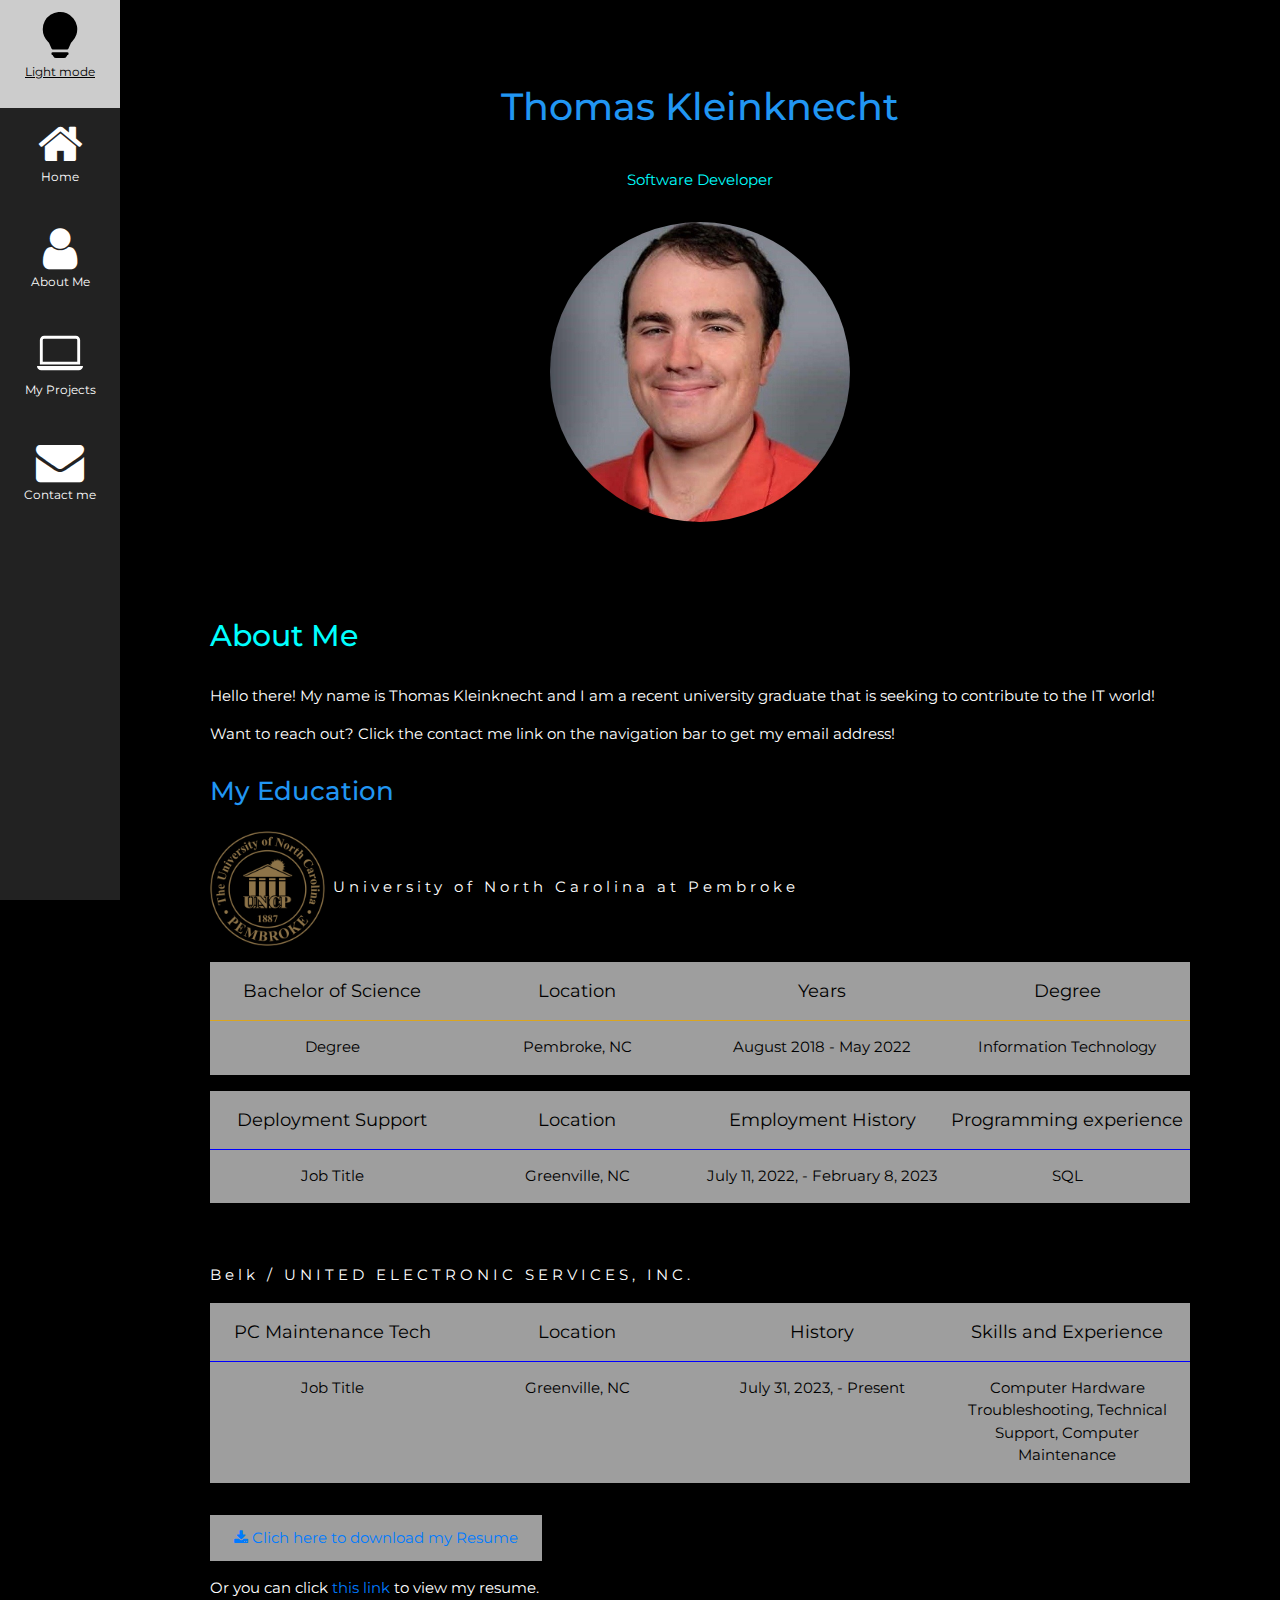
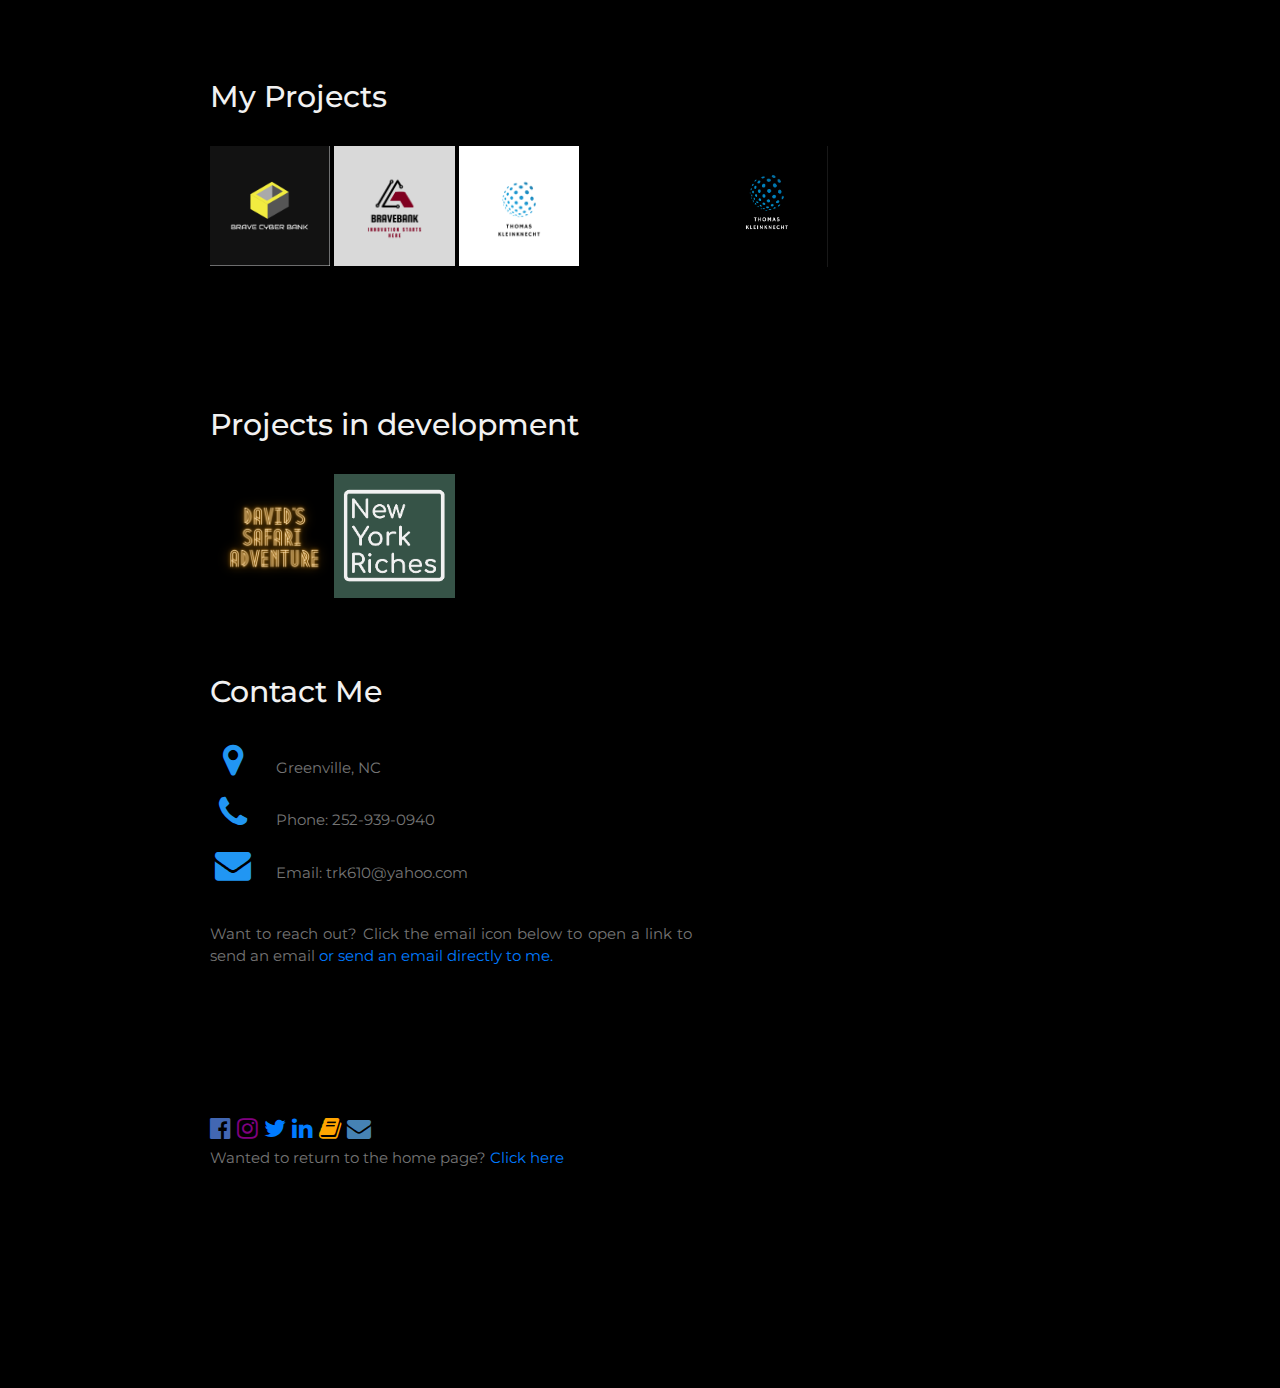
==== commit a5aaeb39: "Updating profolio" ====
--- a/index-dark.html
+++ b/index-dark.html
@@ -132,8 +132,7 @@
        Information Technology
       </div>
     </div>
-    <h3 class="w3-padding-16 w3-text-blue">My Experiences </h3>
-    <p class="w3-wide"><img src="grover.png"> Grover Gaming </p>
+    
     <div class="w3-white">
     </div>
     
@@ -161,6 +160,8 @@
       </div>
     </div>
 
+    <br>
+    <br>
     
     <p class="w3-wide"> Belk / UNITED ELECTRONIC SERVICES, INC.  </p>
     <div class="w3-row w3-center w3-padding-6 w3-section w3-gray">
